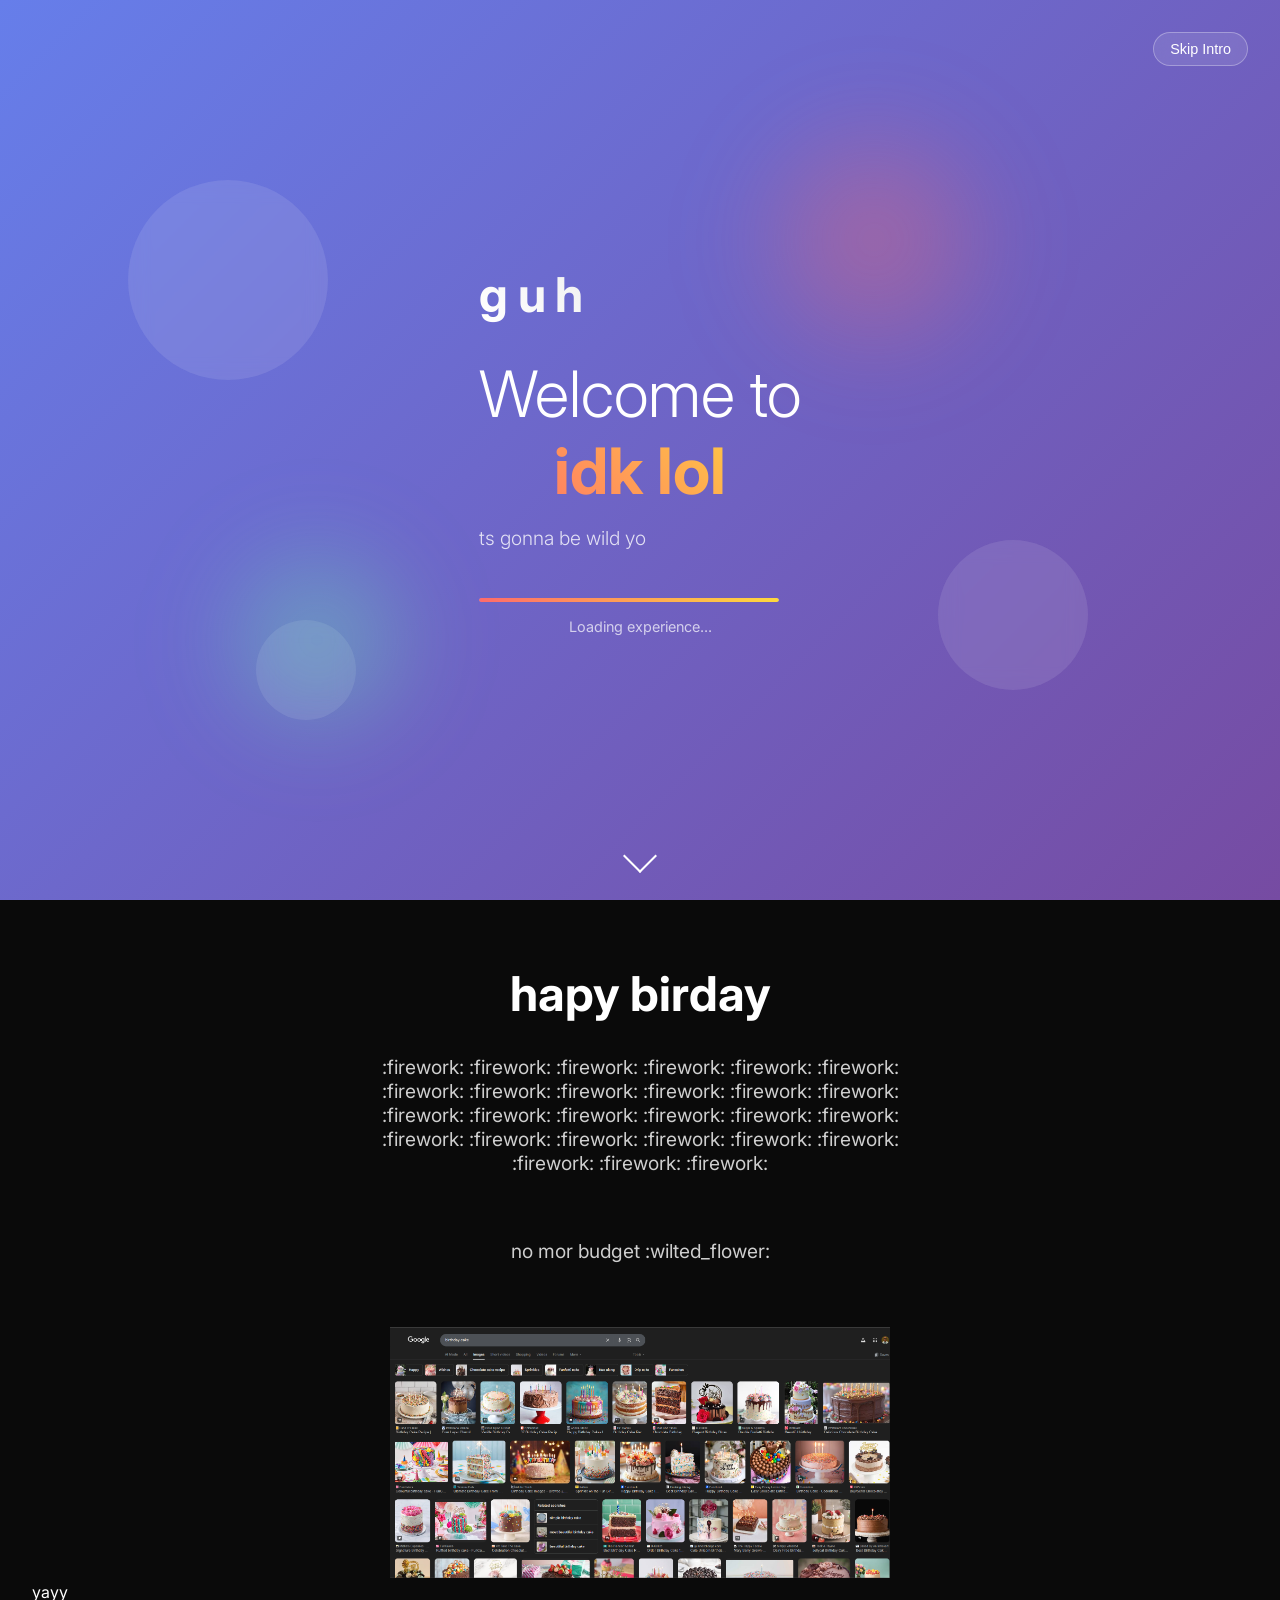
==== index.html @ 504ba6d1 "q a" ====
<!DOCTYPE html>
<html lang="en">
<head>
    <meta charset="UTF-8">
    <meta name="viewport" content="width=device-width, initial-scale=1.0">
    <title>Welcome - Animated Intro</title>
    <link rel="stylesheet" href="styles.css">
    <link href="https://fonts.googleapis.com/css2?family=Inter:wght@300;400;600;700&display=swap" rel="stylesheet">
</head>
<body>
    <!-- Intro Section -->
    <section id="intro" class="intro-section">
        <div class="intro-container">
            <!-- Background Elements -->
            <div class="bg-elements">
                <div class="floating-circle circle-1"></div>
                <div class="floating-circle circle-2"></div>
                <div class="floating-circle circle-3"></div>
                <div class="gradient-orb orb-1"></div>
                <div class="gradient-orb orb-2"></div>
            </div>
            
            <!-- Main Content -->
            <div class="intro-content">
                <div class="logo-container">
                    <div class="logo">
                        <span class="logo-text">guh</span>
                    </div>
                </div>
                
                <div class="title-container">
                    <h1 class="main-title">
                        <span class="title-line">Welcome to</span>
                        <span class="title-line highlight">idk lol</span>
                    </h1>
                </div>
                
                <div class="subtitle-container">
                    <p class="subtitle">ts gonna be wild yo</p>
                </div>
                
                <div class="loading-container">
                    <div class="loading-bar">
                        <div class="loading-progress"></div>
                    </div>
                    <span class="loading-text">Loading experience...</span>
                </div>
            </div>
            
            <!-- Scroll Indicator -->
            <div class="scroll-indicator">
                <div class="scroll-arrow"></div>
            </div>
        </div>
    </section>

    <!-- Main Content Section -->
    <section id="main-content" class="main-content">
        <div class="content-container">
            <h2>hapy birday</h2>
            <p>:firework: :firework: :firework: :firework: :firework: :firework: :firework: :firework: :firework: :firework: :firework: :firework: :firework: :firework: :firework: :firework: :firework: :firework: :firework: :firework: :firework: :firework: :firework: :firework: :firework: :firework: :firework:</p>
            
            <p> no mor budget :wilted_flower:</p>
            <img src="Screenshot 2025-10-05 104348.png" alt="yummers" width="500">
        </div>
        <p>yayy</p>
    </section>

    <script src="script.js"></script>
</body>
</html>
---- styles.css ----
/* Reset and Base Styles */
* {
    margin: 0;
    padding: 0;
    box-sizing: border-box;
}

body {
    font-family: 'Inter', sans-serif;
    overflow-x: hidden;
    background: #0a0a0a;
    color: white;
}

/* Intro Section */
.intro-section {
    height: 100vh;
    position: relative;
    display: flex;
    align-items: center;
    justify-content: center;
    background: linear-gradient(135deg, #667eea 0%, #764ba2 100%);
    overflow: hidden;
}

.intro-container {
    position: relative;
    width: 100%;
    height: 100%;
    display: flex;
    flex-direction: column;
    align-items: center;
    justify-content: center;
    z-index: 2;
}

/* Background Elements */
.bg-elements {
    position: absolute;
    top: 0;
    left: 0;
    width: 100%;
    height: 100%;
    z-index: 1;
}

.floating-circle {
    position: absolute;
    border-radius: 50%;
    background: rgba(255, 255, 255, 0.1);
    backdrop-filter: blur(10px);
    animation: float 6s ease-in-out infinite;
}

.circle-1 {
    width: 200px;
    height: 200px;
    top: 20%;
    left: 10%;
    animation-delay: 0s;
}

.circle-2 {
    width: 150px;
    height: 150px;
    top: 60%;
    right: 15%;
    animation-delay: 2s;
}

.circle-3 {
    width: 100px;
    height: 100px;
    bottom: 20%;
    left: 20%;
    animation-delay: 4s;
}

.gradient-orb {
    position: absolute;
    border-radius: 50%;
    filter: blur(40px);
    animation: pulse 4s ease-in-out infinite;
}

.orb-1 {
    width: 300px;
    height: 300px;
    background: radial-gradient(circle, rgba(255, 107, 107, 0.4) 0%, transparent 70%);
    top: 10%;
    right: 20%;
    animation-delay: 1s;
}

.orb-2 {
    width: 250px;
    height: 250px;
    background: radial-gradient(circle, rgba(107, 255, 174, 0.4) 0%, transparent 70%);
    bottom: 15%;
    left: 15%;
    animation-delay: 3s;
}

/* Logo */
.logo-container {
    opacity: 0;
    transform: translateY(30px);
    animation: fadeInUp 1s ease-out 0.5s forwards;
}

.logo-text {
    font-size: 3rem;
    font-weight: 700;
    letter-spacing: 0.2em;
    background: linear-gradient(45deg, #fff, #f0f0f0);
    -webkit-background-clip: text;
    -webkit-text-fill-color: transparent;
    background-clip: text;
}

/* Title */
.title-container {
    margin-top: 2rem;
    text-align: center;
}

.main-title {
    font-size: 4rem;
    font-weight: 300;
    line-height: 1.2;
    margin-bottom: 1rem;
}

.title-line {
    display: block;
    opacity: 0;
    transform: translateY(50px);
}

.title-line:first-child {
    animation: fadeInUp 1s ease-out 1.5s forwards;
}

.title-line.highlight {
    font-weight: 700;
    background: linear-gradient(45deg, #ff6b6b, #ffd93d);
    -webkit-background-clip: text;
    -webkit-text-fill-color: transparent;
    background-clip: text;
    animation: fadeInUp 1s ease-out 2s forwards;
}

/* Subtitle */
.subtitle-container {
    opacity: 0;
    transform: translateY(30px);
    animation: fadeInUp 1s ease-out 2.5s forwards;
}

.subtitle {
    font-size: 1.2rem;
    font-weight: 300;
    color: rgba(255, 255, 255, 0.8);
    margin-bottom: 3rem;
}

/* Loading Bar */
.loading-container {
    opacity: 0;
    animation: fadeIn 1s ease-out 3s forwards;
}

.loading-bar {
    width: 300px;
    height: 4px;
    background: rgba(255, 255, 255, 0.2);
    border-radius: 2px;
    overflow: hidden;
    margin-bottom: 1rem;
}

.loading-progress {
    height: 100%;
    background: linear-gradient(90deg, #ff6b6b, #ffd93d);
    border-radius: 2px;
    width: 0%;
    animation: loadingProgress 3s ease-out 3.5s forwards;
}

.loading-text {
    font-size: 0.9rem;
    color: rgba(255, 255, 255, 0.7);
    text-align: center;
    display: block;
}

/* Scroll Indicator */
.scroll-indicator {
    position: absolute;
    bottom: 2rem;
    left: 50%;
    transform: translateX(-50%);
    opacity: 0;
    animation: fadeIn 1s ease-out 6s forwards, bounce 2s ease-in-out 7s infinite;
}

.scroll-arrow {
    width: 24px;
    height: 24px;
    border-right: 2px solid white;
    border-bottom: 2px solid white;
    transform: rotate(45deg);
}

/* Main Content */
.main-content {
    min-height: 100vh;
    padding: 4rem 2rem;
    background: #0a0a0a;
}

.content-container {
    max-width: 1200px;
    margin: 0 auto;
    text-align: center;
}

.content-container h2 {
    font-size: 3rem;
    margin-bottom: 2rem;
    color: white;
}

.content-container p {
    font-size: 1.2rem;
    color: rgba(255, 255, 255, 0.8);
    margin-bottom: 4rem;
    max-width: 600px;
    margin-left: auto;
    margin-right: auto;
}

.feature-grid {
    display: grid;
    grid-template-columns: repeat(auto-fit, minmax(300px, 1fr));
    gap: 2rem;
    margin-top: 4rem;
}

.feature-card {
    background: rgba(255, 255, 255, 0.05);
    padding: 2rem;
    border-radius: 12px;
    backdrop-filter: blur(10px);
    border: 1px solid rgba(255, 255, 255, 0.1);
}

.feature-card h3 {
    font-size: 1.5rem;
    margin-bottom: 1rem;
    color: #ffd93d;
}

.feature-card p {
    color: rgba(255, 255, 255, 0.7);
    margin-bottom: 0;
}

/* Animations */
@keyframes fadeInUp {
    to {
        opacity: 1;
        transform: translateY(0);
    }
}

@keyframes fadeIn {
    to {
        opacity: 1;
    }
}

@keyframes loadingProgress {
    to {
        width: 100%;
    }
}

@keyframes float {
    0%, 100% {
        transform: translateY(0px);
    }
    50% {
        transform: translateY(-20px);
    }
}

@keyframes pulse {
    0%, 100% {
        opacity: 0.4;
        transform: scale(1);
    }
    50% {
        opacity: 0.6;
        transform: scale(1.1);
    }
}

@keyframes bounce {
    0%, 20%, 50%, 80%, 100% {
        transform: translateX(-50%) translateY(0);
    }
    40% {
        transform: translateX(-50%) translateY(-10px);
    }
    60% {
        transform: translateX(-50%) translateY(-5px);
    }
}

/* Responsive Design */
@media (max-width: 768px) {
    .main-title {
        font-size: 2.5rem;
    }
    
    .logo-text {
        font-size: 2rem;
    }
    
    .subtitle {
        font-size: 1rem;
    }
    
    .loading-bar {
        width: 250px;
    }
    
    .floating-circle {
        display: none;
    }
}
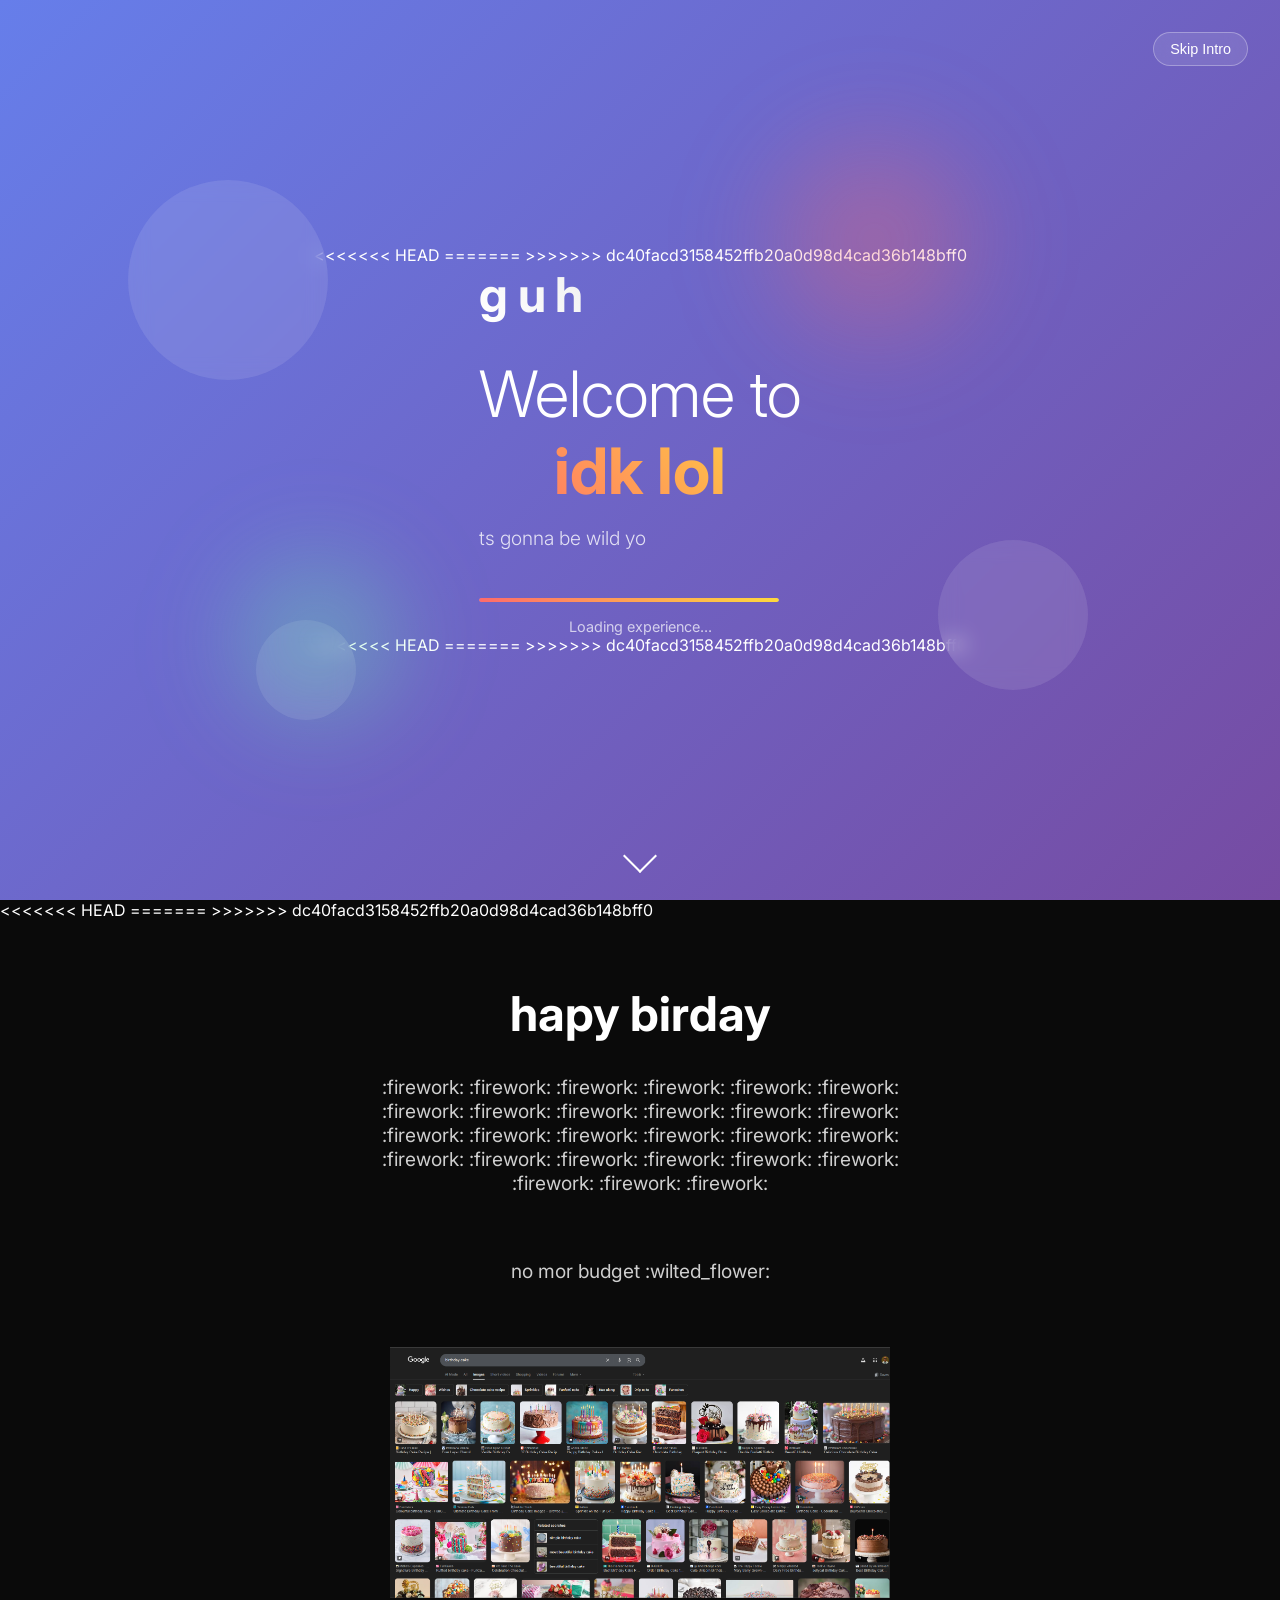
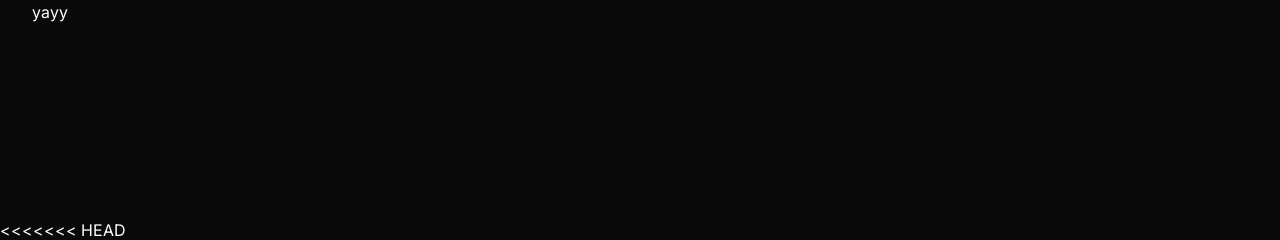
==== commit d0fef2bc: "Merge: Add complete birthday website with Terms of Chaos and audio features" ====
--- a/index.html
+++ b/index.html
@@ -3,15 +3,13 @@
 <head>
     <meta charset="UTF-8">
     <meta name="viewport" content="width=device-width, initial-scale=1.0">
-    <title>Welcome - Animated Intro</title>
+    <title>GAHH DAMN</title>
     <link rel="stylesheet" href="styles.css">
     <link href="https://fonts.googleapis.com/css2?family=Inter:wght@300;400;600;700&display=swap" rel="stylesheet">
 </head>
 <body>
-    <!-- Intro Section -->
     <section id="intro" class="intro-section">
         <div class="intro-container">
-            <!-- Background Elements -->
             <div class="bg-elements">
                 <div class="floating-circle circle-1"></div>
                 <div class="floating-circle circle-2"></div>
@@ -20,7 +18,10 @@
                 <div class="gradient-orb orb-2"></div>
             </div>
             
+<<<<<<< HEAD
+=======
             <!-- Main Content -->
+>>>>>>> dc40facd3158452ffb20a0d98d4cad36b148bff0
             <div class="intro-content">
                 <div class="logo-container">
                     <div class="logo">
@@ -46,15 +47,22 @@
                     <span class="loading-text">Loading experience...</span>
                 </div>
             </div>
+<<<<<<< HEAD
+=======
             
             <!-- Scroll Indicator -->
+>>>>>>> dc40facd3158452ffb20a0d98d4cad36b148bff0
             <div class="scroll-indicator">
                 <div class="scroll-arrow"></div>
             </div>
         </div>
     </section>
 
+<<<<<<< HEAD
+    <!-- Main Sc -->
+=======
     <!-- Main Content Section -->
+>>>>>>> dc40facd3158452ffb20a0d98d4cad36b148bff0
     <section id="main-content" class="main-content">
         <div class="content-container">
             <h2>hapy birday</h2>
@@ -66,6 +74,13 @@
         <p>yayy</p>
     </section>
 
+<<<<<<< HEAD
+    <!-- Hidden audio element as fallback -->
+    <audio id="birthday-audio" preload="auto" style="display: none;">
+        <source src="audio/Jamrud.mp3" type="audio/mpeg">
+        <!-- Fallback message -->
+        Your browser does not support the audio element.
+    </audio>
     <script src="script.js"></script>
 </body>
 </html>
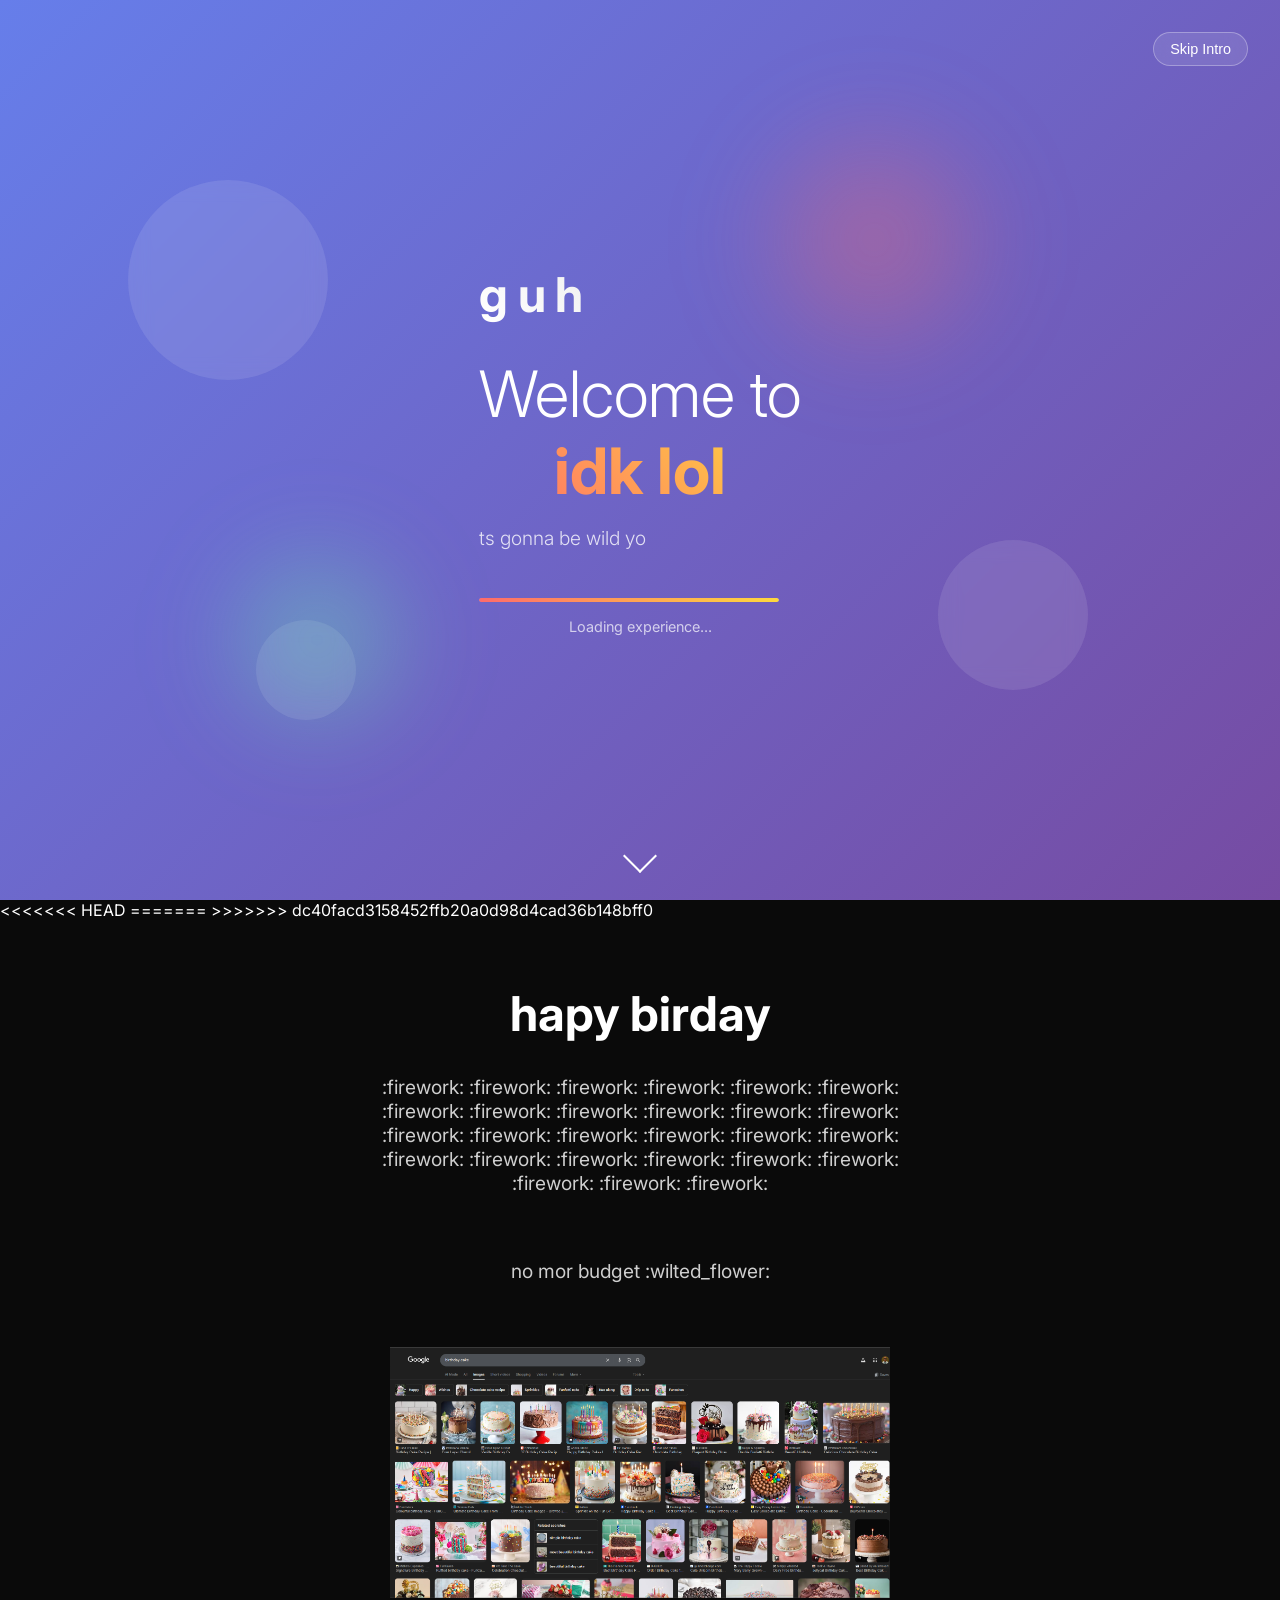
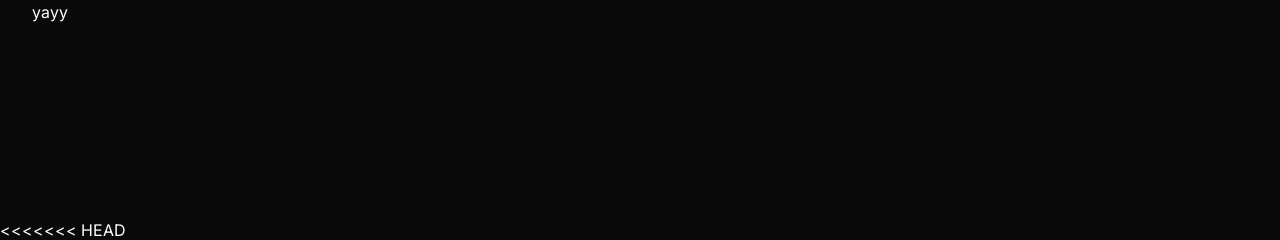
==== commit 5e058f30: "guh" ====
--- a/index.html
+++ b/index.html
@@ -17,11 +17,8 @@
                 <div class="gradient-orb orb-1"></div>
                 <div class="gradient-orb orb-2"></div>
             </div>
-            
-<<<<<<< HEAD
-=======
+    
             <!-- Main Content -->
->>>>>>> dc40facd3158452ffb20a0d98d4cad36b148bff0
             <div class="intro-content">
                 <div class="logo-container">
                     <div class="logo">
@@ -47,11 +44,8 @@
                     <span class="loading-text">Loading experience...</span>
                 </div>
             </div>
-<<<<<<< HEAD
-=======
             
             <!-- Scroll Indicator -->
->>>>>>> dc40facd3158452ffb20a0d98d4cad36b148bff0
             <div class="scroll-indicator">
                 <div class="scroll-arrow"></div>
             </div>
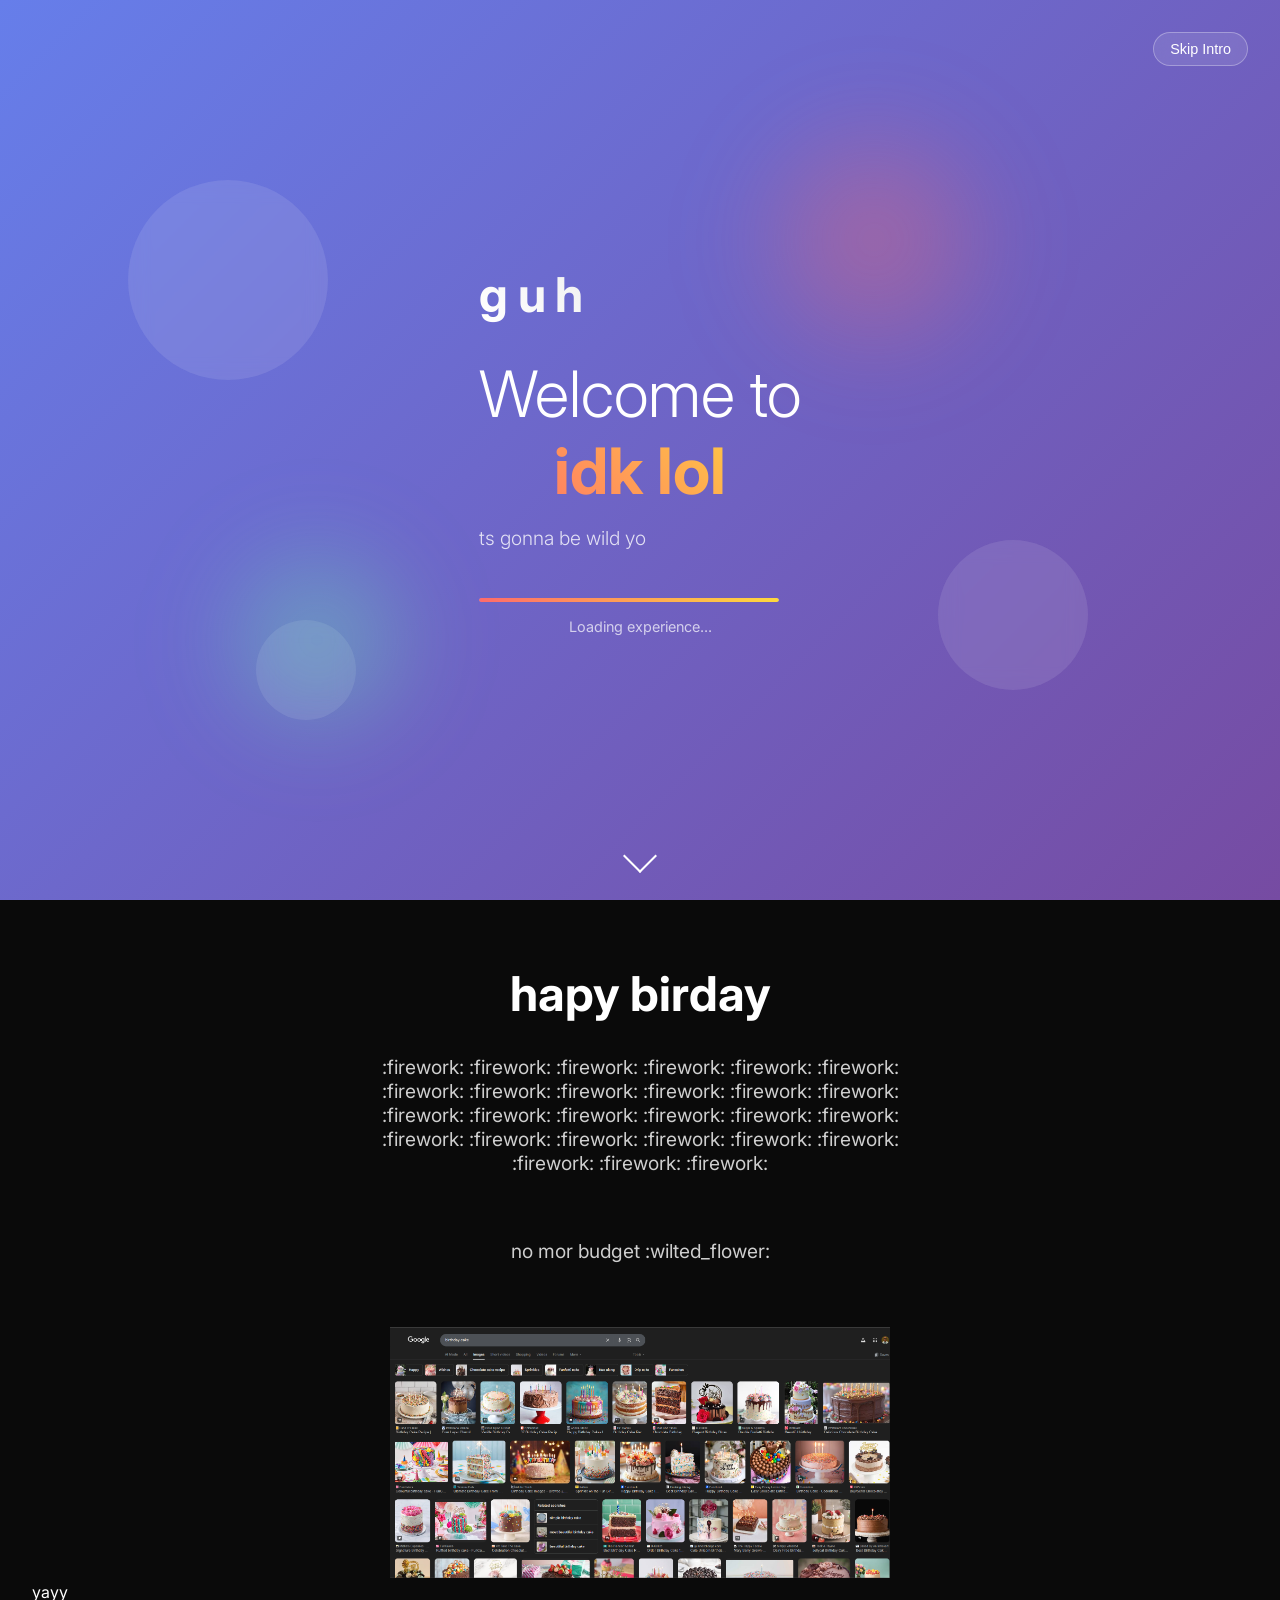
==== commit 98afdf8f: "Fix merge conflict in index.html Resolved merge conflict in index.html by updating comments." ====
--- a/index.html
+++ b/index.html
@@ -51,12 +51,6 @@
             </div>
         </div>
     </section>
-
-<<<<<<< HEAD
-    <!-- Main Sc -->
-=======
-    <!-- Main Content Section -->
->>>>>>> dc40facd3158452ffb20a0d98d4cad36b148bff0
     <section id="main-content" class="main-content">
         <div class="content-container">
             <h2>hapy birday</h2>
@@ -67,8 +61,6 @@
         </div>
         <p>yayy</p>
     </section>
-
-<<<<<<< HEAD
     <!-- Hidden audio element as fallback -->
     <audio id="birthday-audio" preload="auto" style="display: none;">
         <source src="audio/Jamrud.mp3" type="audio/mpeg">
